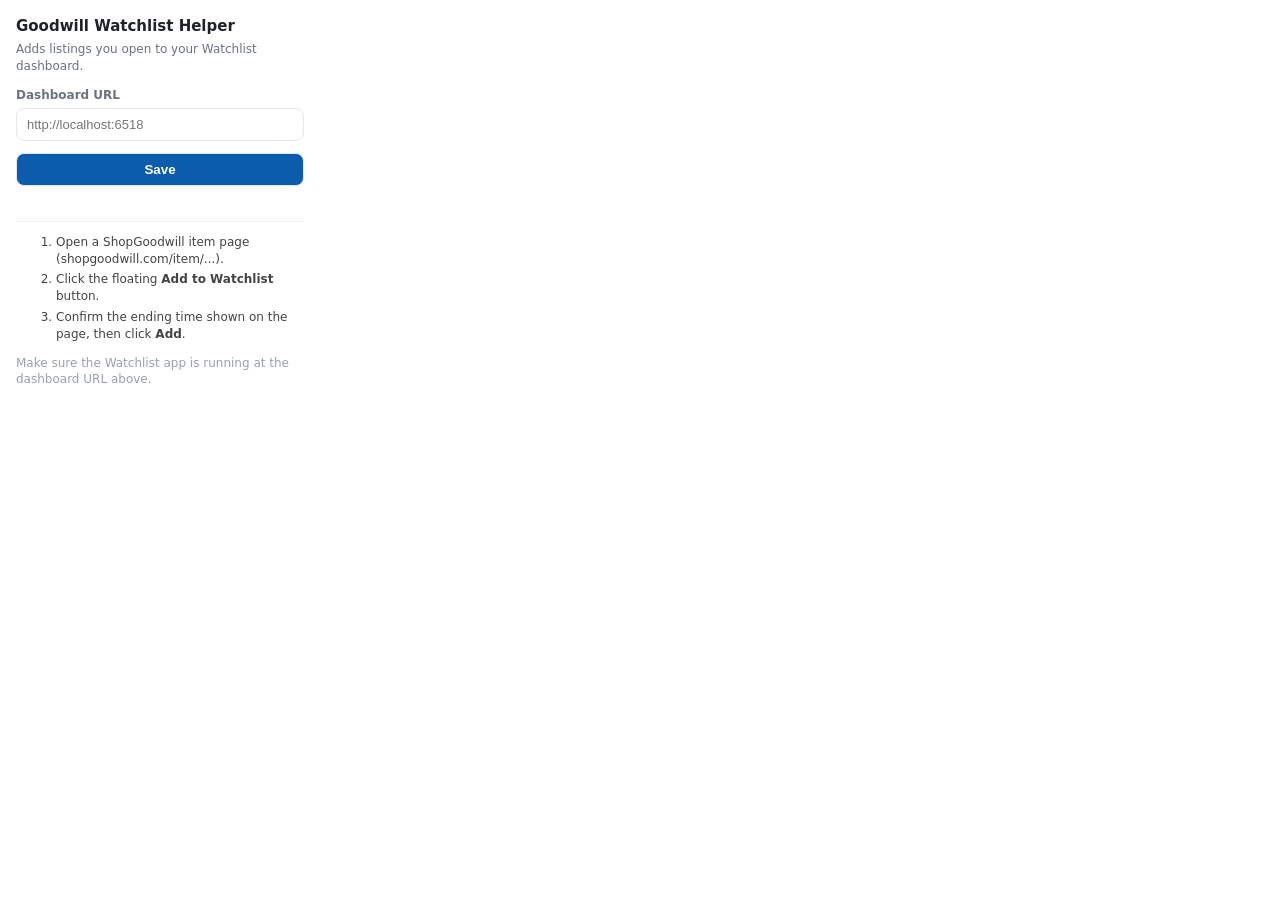
==== extension/popup.html @ 2c595297 "Add ShopGoodwill Watchlist: dashboard, browser extension, and Telegram ending-soon alerts" ====
<!DOCTYPE html>
<html lang="en">
<head>
  <meta charset="utf-8">
  <style>
    body { margin: 0; font: 13px/1.4 system-ui, sans-serif; width: 320px; color: #1f2328; }
    .wrap { padding: 16px; }
    h1 { font-size: 15px; margin: 0 0 4px; }
    p.sub { color: #6b7280; margin: 0 0 12px; font-size: 12px; }
    label { display: flex; flex-direction: column; gap: 5px; font-weight: 600; font-size: 12px; color: #6b7280; margin-bottom: 12px; }
    input[type=text] { padding: 8px 10px; border: 1px solid #e3e6ea; border-radius: 8px; font-size: 13px; }
    button { padding: 8px 14px; border-radius: 8px; border: 1px solid #e3e6ea; background: #0b5cad; color: #fff; font-weight: 600; cursor: pointer; width: 100%; }
    button:hover { filter: brightness(1.08); }
    .note { font-size: 12px; color: #9aa0a6; margin-top: 12px; line-height: 1.4; }
    .msg { min-height: 1.2em; margin-top: 8px; font-size: 12px; color: #6b7280; }
    .msg.ok { color: #237a3a; }
    .msg.err { color: #c0392b; }
    hr { border: none; border-top: 1px solid #eef0f2; margin: 12px 0; }
    .how { font-size: 12px; color: #444; }
    .how li { margin-bottom: 4px; }
  </style>
</head>
<body>
  <div class="wrap">
    <h1>Goodwill Watchlist Helper</h1>
    <p class="sub">Adds listings you open to your Watchlist dashboard.</p>

    <label>Dashboard URL
      <input id="url" type="text" placeholder="http://localhost:6518">
    </label>
    <button id="save">Save</button>
    <div class="msg" id="msg"></div>

    <hr>
    <ol class="how">
      <li>Open a ShopGoodwill item page (shopgoodwill.com/item/...).</li>
      <li>Click the floating <b>Add to Watchlist</b> button.</li>
      <li>Confirm the ending time shown on the page, then click <b>Add</b>.</li>
    </ol>
    <div class="note">Make sure the Watchlist app is running at the dashboard URL above.</div>
  </div>
  <script src="popup.js"></script>
</body>
</html>
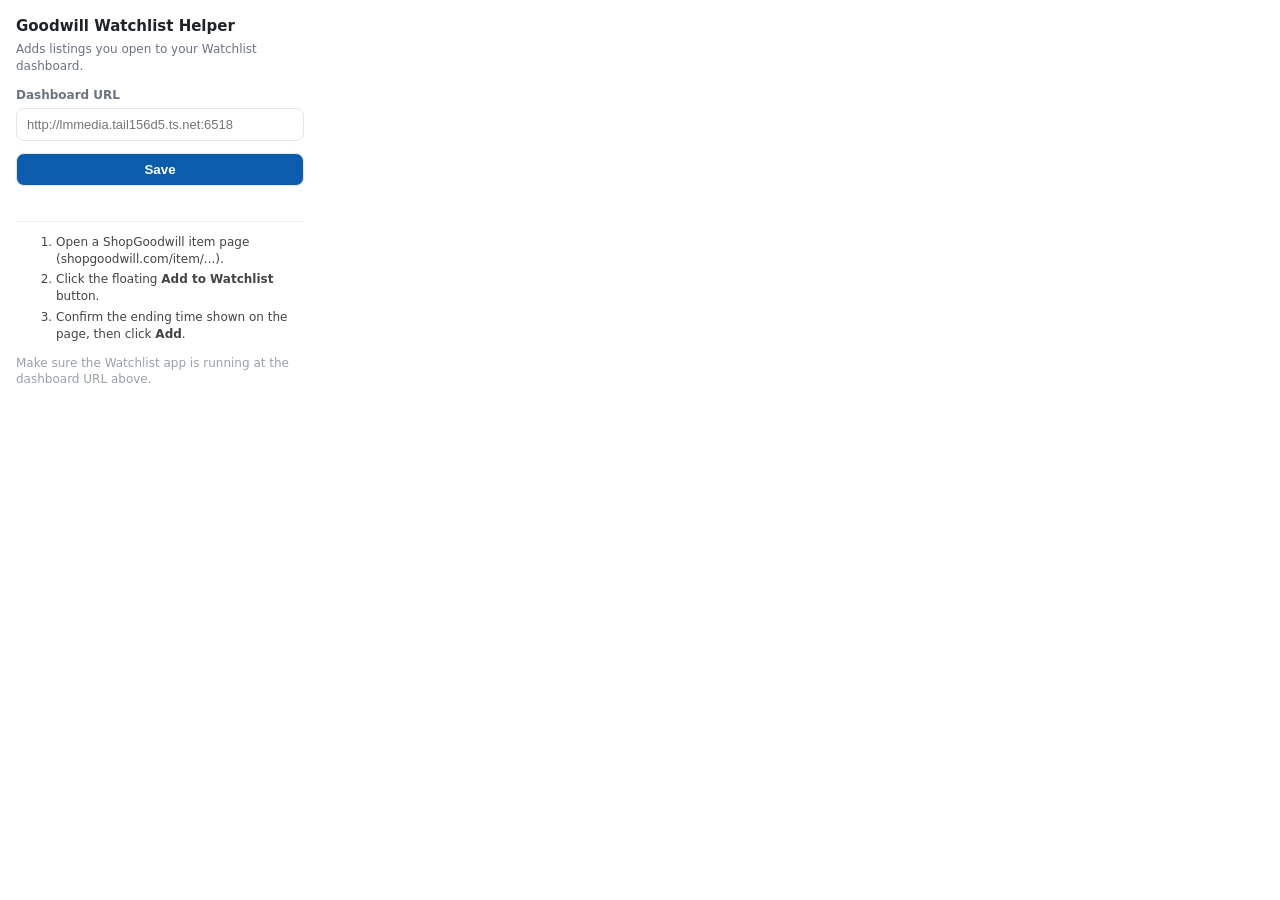
==== commit 83c52078: "Point extension at NAS dashboard (Tailscale URL)" ====
--- a/extension/popup.html
+++ b/extension/popup.html
@@ -26,7 +26,7 @@
     <p class="sub">Adds listings you open to your Watchlist dashboard.</p>
 
     <label>Dashboard URL
-      <input id="url" type="text" placeholder="http://localhost:6518">
+      <input id="url" type="text" placeholder="http://lmmedia.tail156d5.ts.net:6518">
     </label>
     <button id="save">Save</button>
     <div class="msg" id="msg"></div>
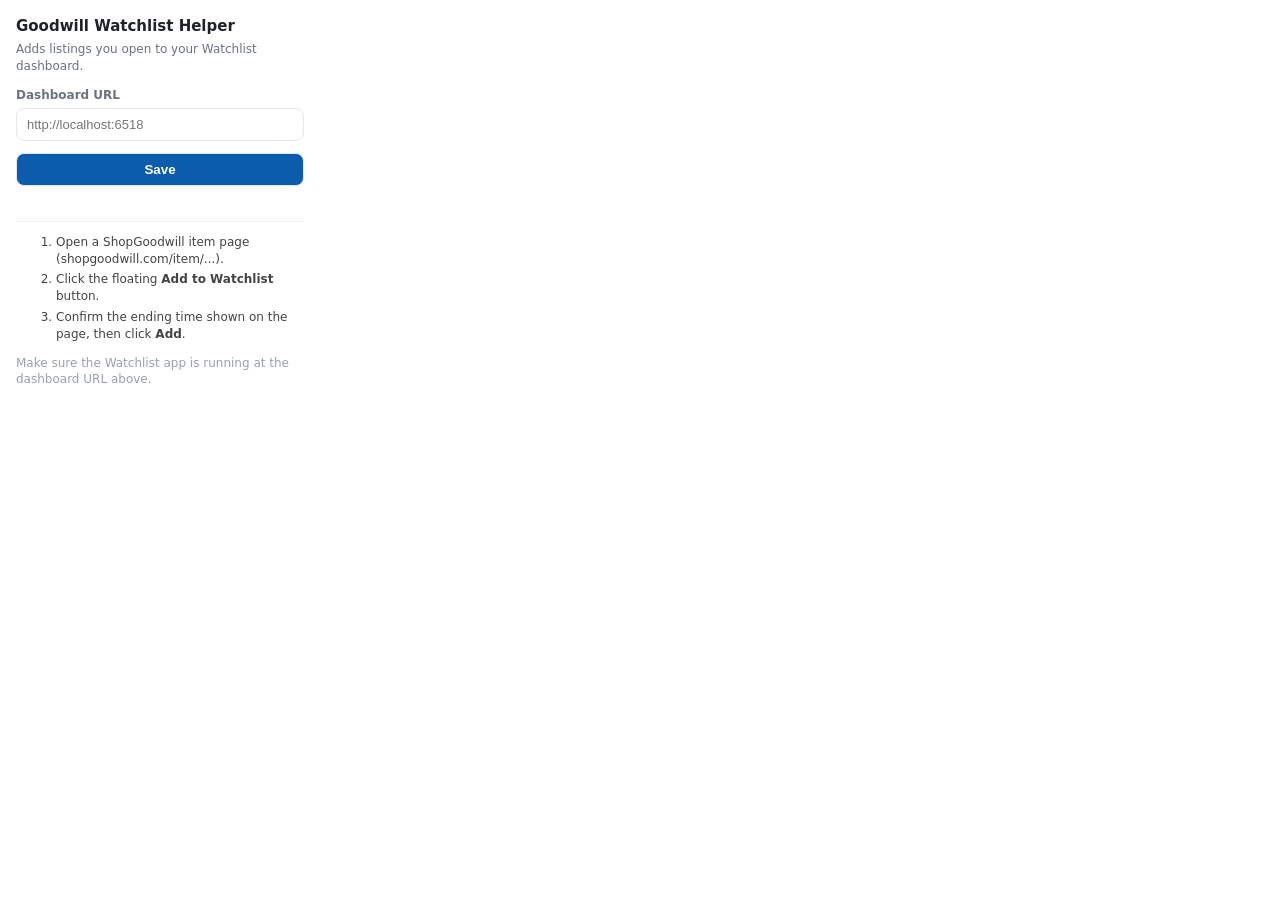
==== commit d1ad6569: "Add personalized extension download from Settings page" ====
--- a/extension/popup.html
+++ b/extension/popup.html
@@ -26,7 +26,7 @@
     <p class="sub">Adds listings you open to your Watchlist dashboard.</p>
 
     <label>Dashboard URL
-      <input id="url" type="text" placeholder="http://lmmedia.tail156d5.ts.net:6518">
+      <input id="url" type="text" placeholder="http://localhost:6518">
     </label>
     <button id="save">Save</button>
     <div class="msg" id="msg"></div>
